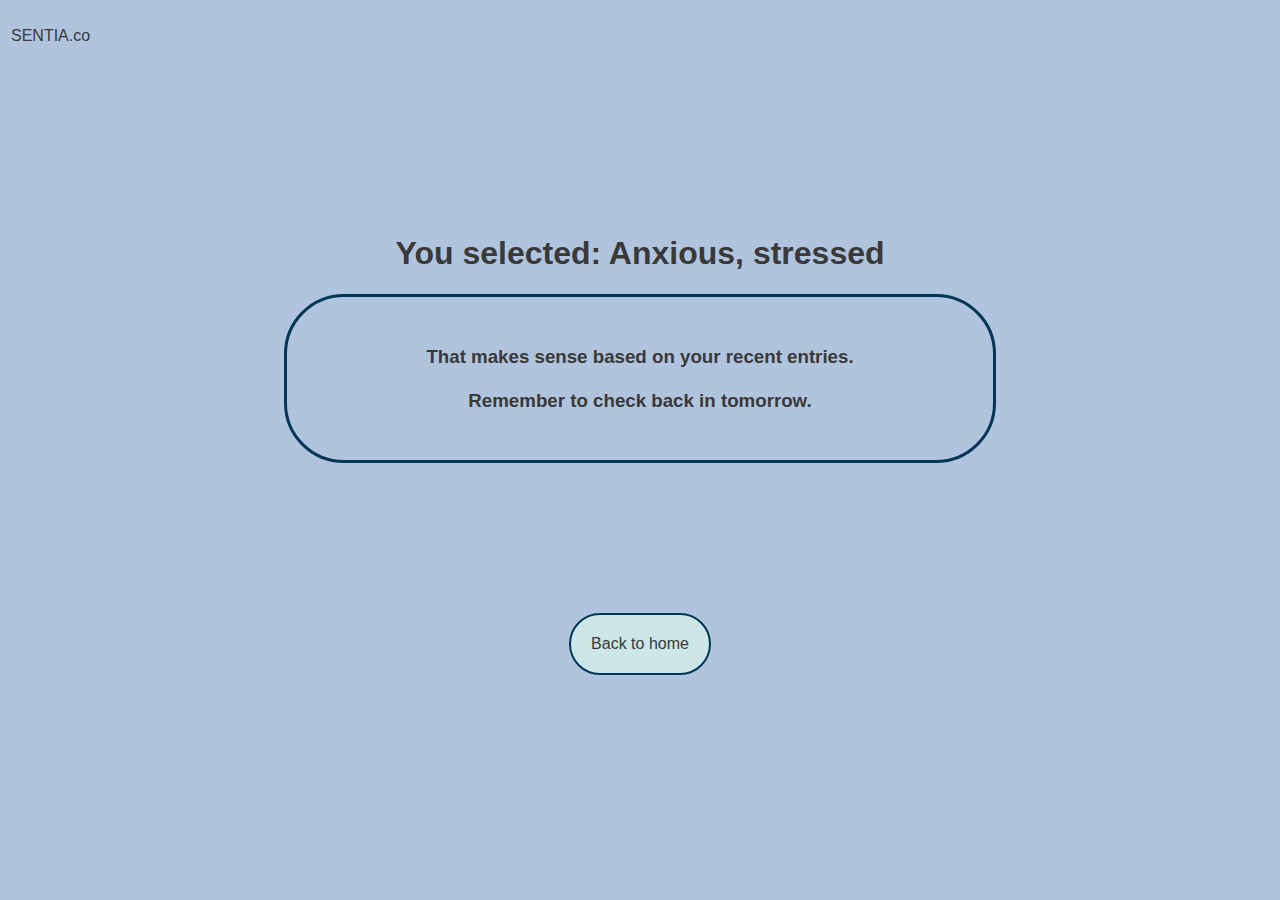
==== anxious2.html @ 2b97613a "Add files via upload" ====
<!DOCTYPE html>
<html>
    <head>
        <title>Sentia</title>
        <link href="styles.css" rel="stylesheet">
    </head>
    <body>
        <div class="logo">
            <p>SENTIA.co</p>
        </div>
        <div class="mood">
        <h1 style="text-align: center;">You selected: Anxious, stressed</h1>
        <div class="message">
            <h3>That makes sense based on your recent entries. <br><br> Remember to check back in tomorrow.</h3>
        </div>
    </div>
    <div class="home">
        <a href="home2.html">Back to home</a>
    </div>
    </body>
</html>
---- styles.css ----
body {
    font-family:-apple-system, BlinkMacSystemFont, 'Segoe UI', Roboto, Oxygen, Ubuntu, Cantarell, 'Open Sans', 'Helvetica Neue', sans-serif;
    background-color: lightsteelblue;
    color:rgb(58, 57, 57);
}
h1, h2, h3{
    text-align: center;  
}
.mood {
    padding: 150px;
}
.flex-container {
    display: flex; 
    padding-top: 50px;
    justify-content: center;
}


  /*Link button styling uses code from https://www.w3schools.com/css/tryit.asp?filename=trycss_link_advanced2*/
  .item a:link, .item a:visited {
    background-color: rgb(205, 230, 231);
    color:rgb(58, 57, 57);
    border: 2px solid rgb(1, 54, 85);
    border-radius: 60px;
    padding: 20px;
    text-align: center;
    text-decoration: none;
  }
  
  .item a:hover, .item a:active {
    background-color: rgb(121, 129, 131);
    color: white;
  }

  .message {
    margin: auto;
    border: 3px solid rgb(1, 54, 85);
    padding: 30px; 
    border-radius: 60px;
    width:67%;
  }


  .message h3, .message2 h3{
      text-align: center;
      color:rgb(58, 57, 57);
  }

  .message2 {
    margin: auto;
    border: 3px solid rgb(2, 80, 41);
    border-radius: 20px;
    width: 55%;
    padding: 30px; 
  }
  
  .home {
    display: flex;
    justify-content: center; 
  }

  .home a:link, a:visited {
    background-color: rgb(205, 230, 231);
    color:rgb(58, 57, 57);
    border: 2px solid rgb(1, 54, 85);
    border-radius: 60px;
    padding: 20px;
    text-align: center;
    text-decoration: none; 
  }
  
  .home a:hover, .item a:active {
    background-color: rgb(0, 41, 128);
    color: white;
  }

  .score {
    border: 3px solid rgb(182, 43, 1);
    padding: 30px;
    border-radius: 20px;
    width: 55%;
    margin: auto;
  }

  .logo {
     padding: 3px;
  }

  /* Source: https://css-tricks.com/almanac/properties/f/font-variant-numeric/ */
  .fraction {
    font-variant-numeric: diagonal-fractions;
    font-size:220%;
  }
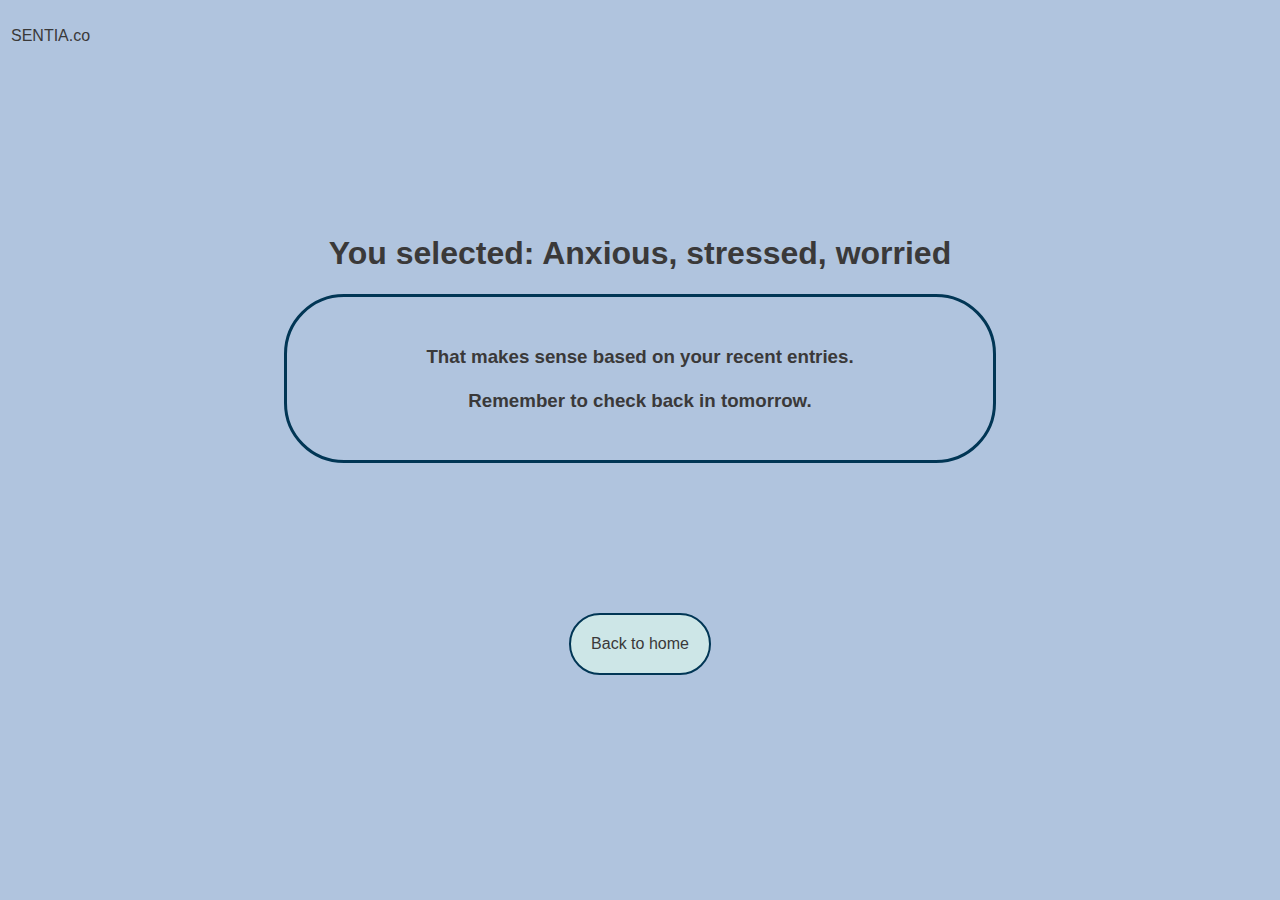
==== commit 31c3c507: "Update anxious2.html" ====
--- a/anxious2.html
+++ b/anxious2.html
@@ -9,7 +9,7 @@
             <p>SENTIA.co</p>
         </div>
         <div class="mood">
-        <h1 style="text-align: center;">You selected: Anxious, stressed</h1>
+        <h1 style="text-align: center;">You selected: Anxious, stressed, worried</h1>
         <div class="message">
             <h3>That makes sense based on your recent entries. <br><br> Remember to check back in tomorrow.</h3>
         </div>
@@ -18,4 +18,4 @@
         <a href="home2.html">Back to home</a>
     </div>
     </body>
-</html>+</html>
